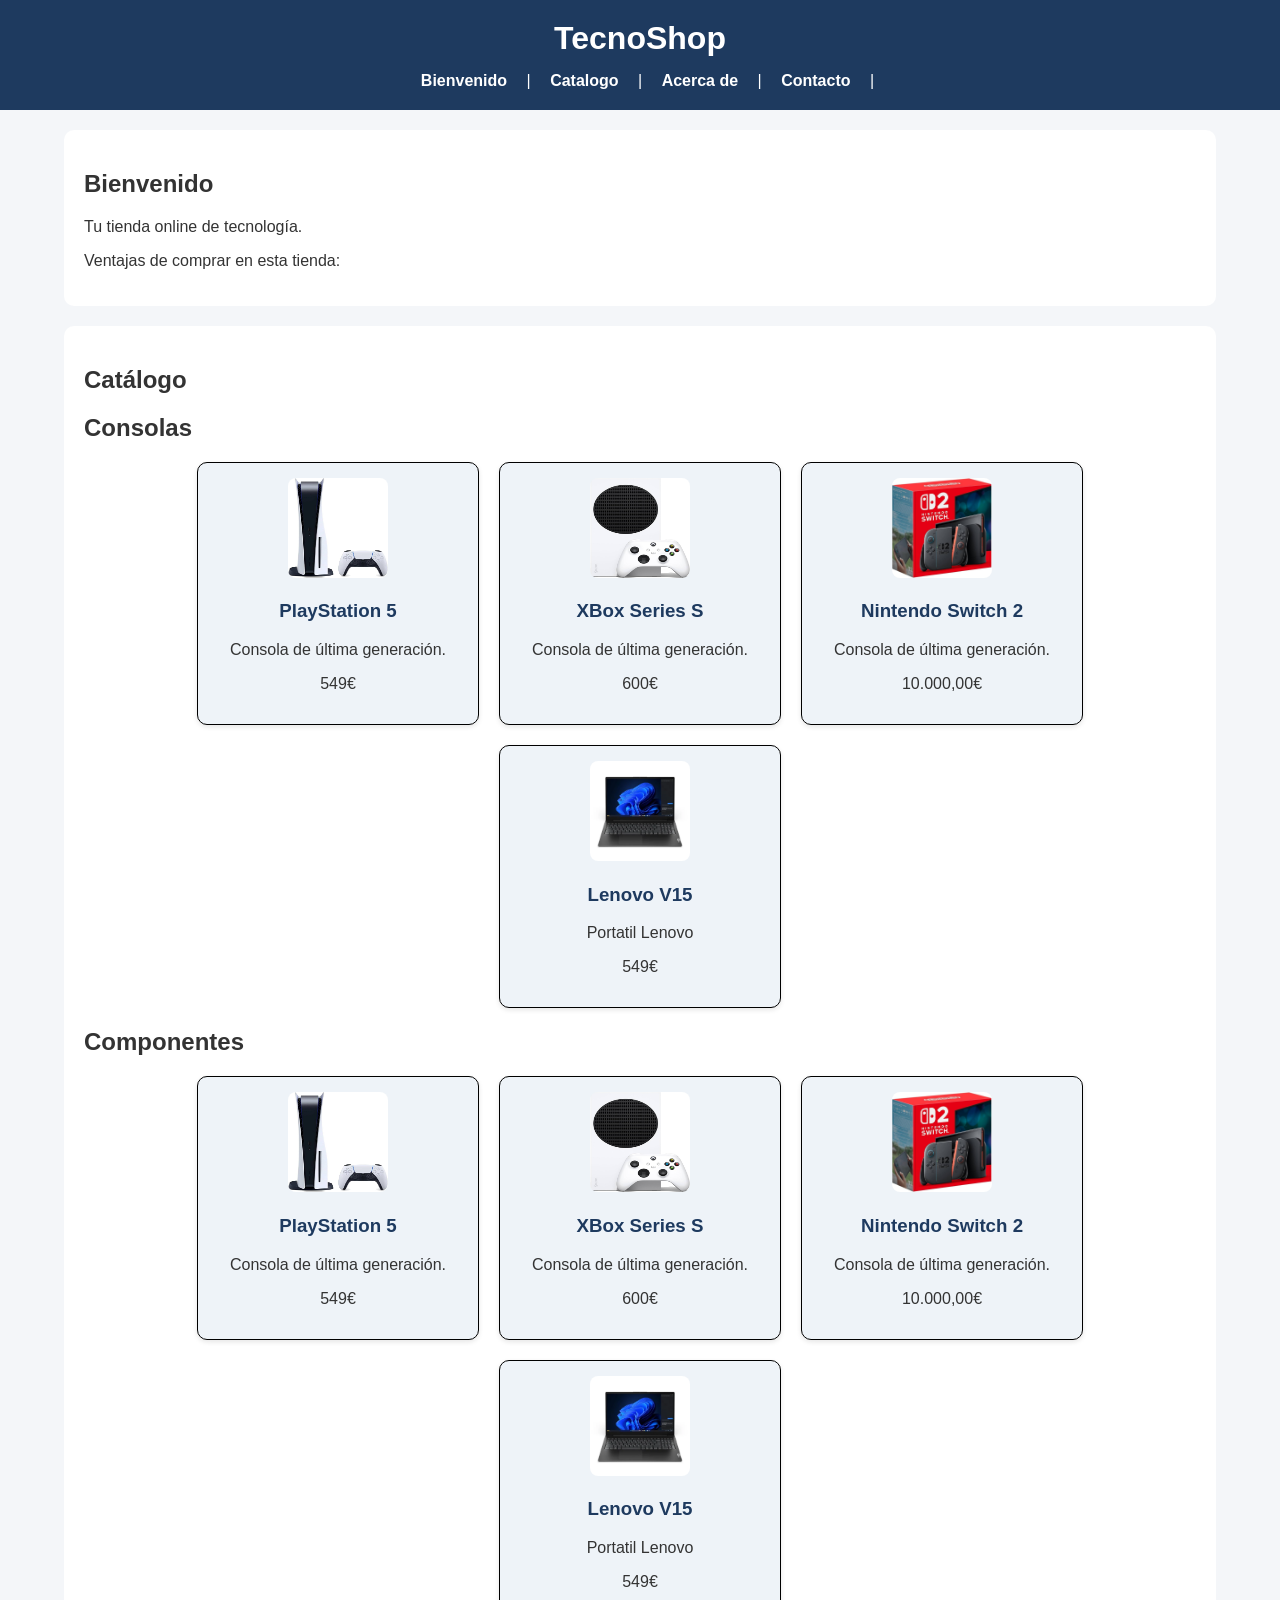
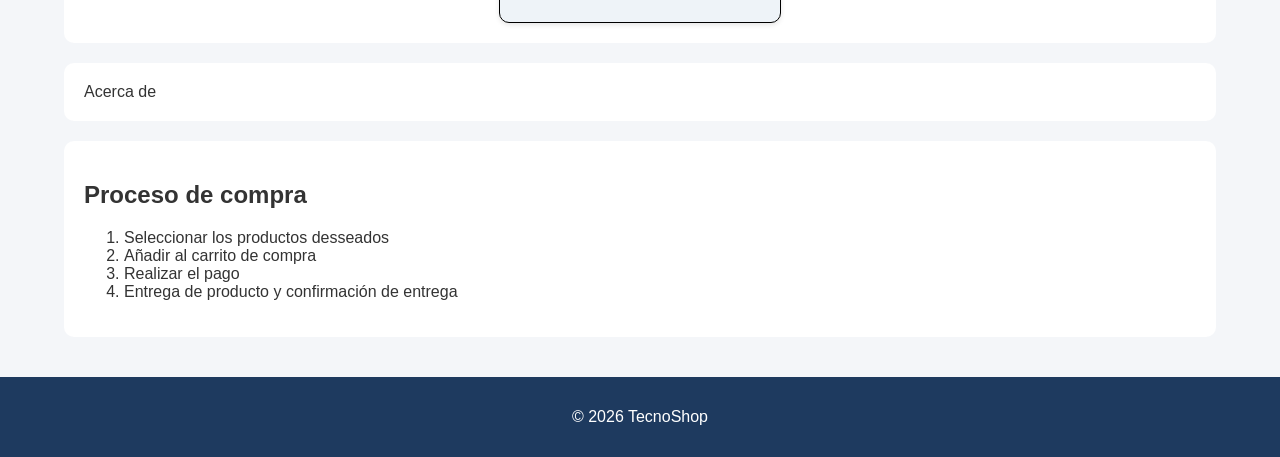
==== index.html @ b51437b1 "Primeiro Commit dessa tarefa" ====
<!DOCTYPE html>
<html lang="es">

<head>
    <meta charset="UTF-8">
    <title>TecnoShop</title>
    <link rel="stylesheet" href="styles.css">
    <script src="functions.js"></script>
</head>

<body>

    <header>
        <h1>TecnoShop</h1>

        <nav>
            <a href="#bienvenido">Bienvenido</a> |
            <a href="#catalogo">Catalogo</a> |
            <a href="#id">Acerca de</a> |
            <a href="">Contacto</a> |
        </nav>
    </header>

    <main>

        <section id="conocenos">
            <h1>Bienvenido</h1>

            <p>
                Tu tienda online de tecnología.
            </p>

            <p>
                Ventajas de comprar en esta tienda:
            </p>

            <!-- Añade una lista desordenada <ul> con las ventajas del sitio web -->
        </section>

        <section id="catalogo">
            <h1>Catálogo</h1>

            <h2>Consolas</h2>

            <div class="lista-de-productos"><!-- DIV producto-->

                <div class="producto">
                    <img src="images/play5.jpg" alt="PlayStation 5">
                    <h3>PlayStation 5</h3>
                    <p>Consola de última generación.</p>
                    <p>549€</p>
                </div>

                <div class="producto">
                    <img src="images/xbox.jpg" alt="XBox Series S">
                    <h3>XBox Series S</h3>
                    <p>Consola de última generación.</p>
                    <p>600€</p>
                </div>

                <div class="producto">
                    <img src="images/switch.jpg" alt="Switch 2">
                    <h3>Nintendo Switch 2</h3>
                    <p>Consola de última generación.</p>
                    <p>10.000,00€</p>
                </div>

                <div class="producto">
                    <img src="images/lenovo-v15.webp" alt="Lenovo V15">
                    <h3>Lenovo V15</h3>
                    <p>Portatil Lenovo</p>
                    <p>549€</p>
                </div>
            </div><!-- End Div Producto -->

            <h2>Componentes</h2>

            <div class="lista-de-productos"><!-- DIV producto-->

                <div class="producto">
                    <img src="images/play5.jpg" alt="PlayStation 5">
                    <h3>PlayStation 5</h3>
                    <p>Consola de última generación.</p>
                    <p>549€</p>
                </div>
                
                <div class="producto">
                    <img src="images/xbox.jpg" alt="XBox Series S">
                    <h3>XBox Series S</h3>
                    <p>Consola de última generación.</p>
                    <p>600€</p>
                </div>

                <div class="producto">
                    <img src="images/switch.jpg" alt="Switch 2">
                    <h3>Nintendo Switch 2</h3>
                    <p>Consola de última generación.</p>
                    <p>10.000,00€</p>
                </div>

                <div class="producto">
                    <img src="images/lenovo-v15.webp" alt="Lenovo V15">
                    <h3>Lenovo V15</h3>
                    <p>Portatil Lenovo</p>
                    <p>549€</p>
                </div>
            </div><!-- End Div Producto -->




        </section>

        <section id="acercaDe">
            Acerca de
        </section>

        <section>
            <h1>Proceso de compra</h1>
            <!-- Añade una lista ordenada con el proceso de compra <ol> -->
            <ol>
                <li>Seleccionar los productos desseados</li>
                <li>Añadir al carrito de compra</li>
                <li>Realizar el pago</li>
                <li>Entrega de producto y confirmación de entrega</li>

            </ol>
        </section>

    </main>

    <footer>
        <p>© 2026 TecnoShop</p>
    </footer>

</body>

</html>
---- styles.css ----
/* ESTILOS GENERALES */

body {
    margin: 0;
    font-family: Arial, sans-serif;
    background-color: #f4f6f9;
    color: #333;
}

/* CABECERA */

header {
    background-color: #1e3a5f;
    color: white;
    padding: 20px;
    text-align: center;
}

header h1 {
    margin: 0;
}

/* MENÚ */

nav {
    margin-top: 15px;
}

nav a {
    color: white;
    text-decoration: none;
    margin: 0 15px;
    font-weight: bold;
}

nav a:hover {
    color: #ffd700;
}

/* CONTENIDO PRINCIPAL */

main {
    width: 90%;
    max-width: 1200px;
    margin: auto;
    padding: 20px;
}

/* SECCIONES */

section {
    background-color: white;
    padding: 20px;
    margin-bottom: 20px;
    border-radius: 10px;
}

/* PRODUCTOS */

 .lista-de-productos {
    display: flex;
    flex-wrap: wrap;
    gap: 20px;
    justify-content: center;
} 

.producto {
    background-color: #eef3f8;
    width: 250px;
    padding: 15px;
    border-radius: 10px;
    text-align: center;
    box-shadow: 0 2px 5px rgba(0, 0, 0, 0.1);
    border: solid 1px black;
}

.producto:hover {
    transform: scale(1.05);
    transition: 0.3s;
}

.producto img {
    width: 100px;
    height: 100px;
    border-radius: 8px;
}

.producto h3 {
    color: #1e3a5f;
}

/* BOTONES */

button {
    background-color: #1e3a5f;
    color: white;
    padding: 10px 15px;
    border: none;
    border-radius: 5px;
    cursor: pointer;
}

button:hover {
    background-color: #244c7a;
}

/* PIE */
footer {
    background-color: #1e3a5f;
    color: white;
    text-align: center;
    padding: 15px;
}
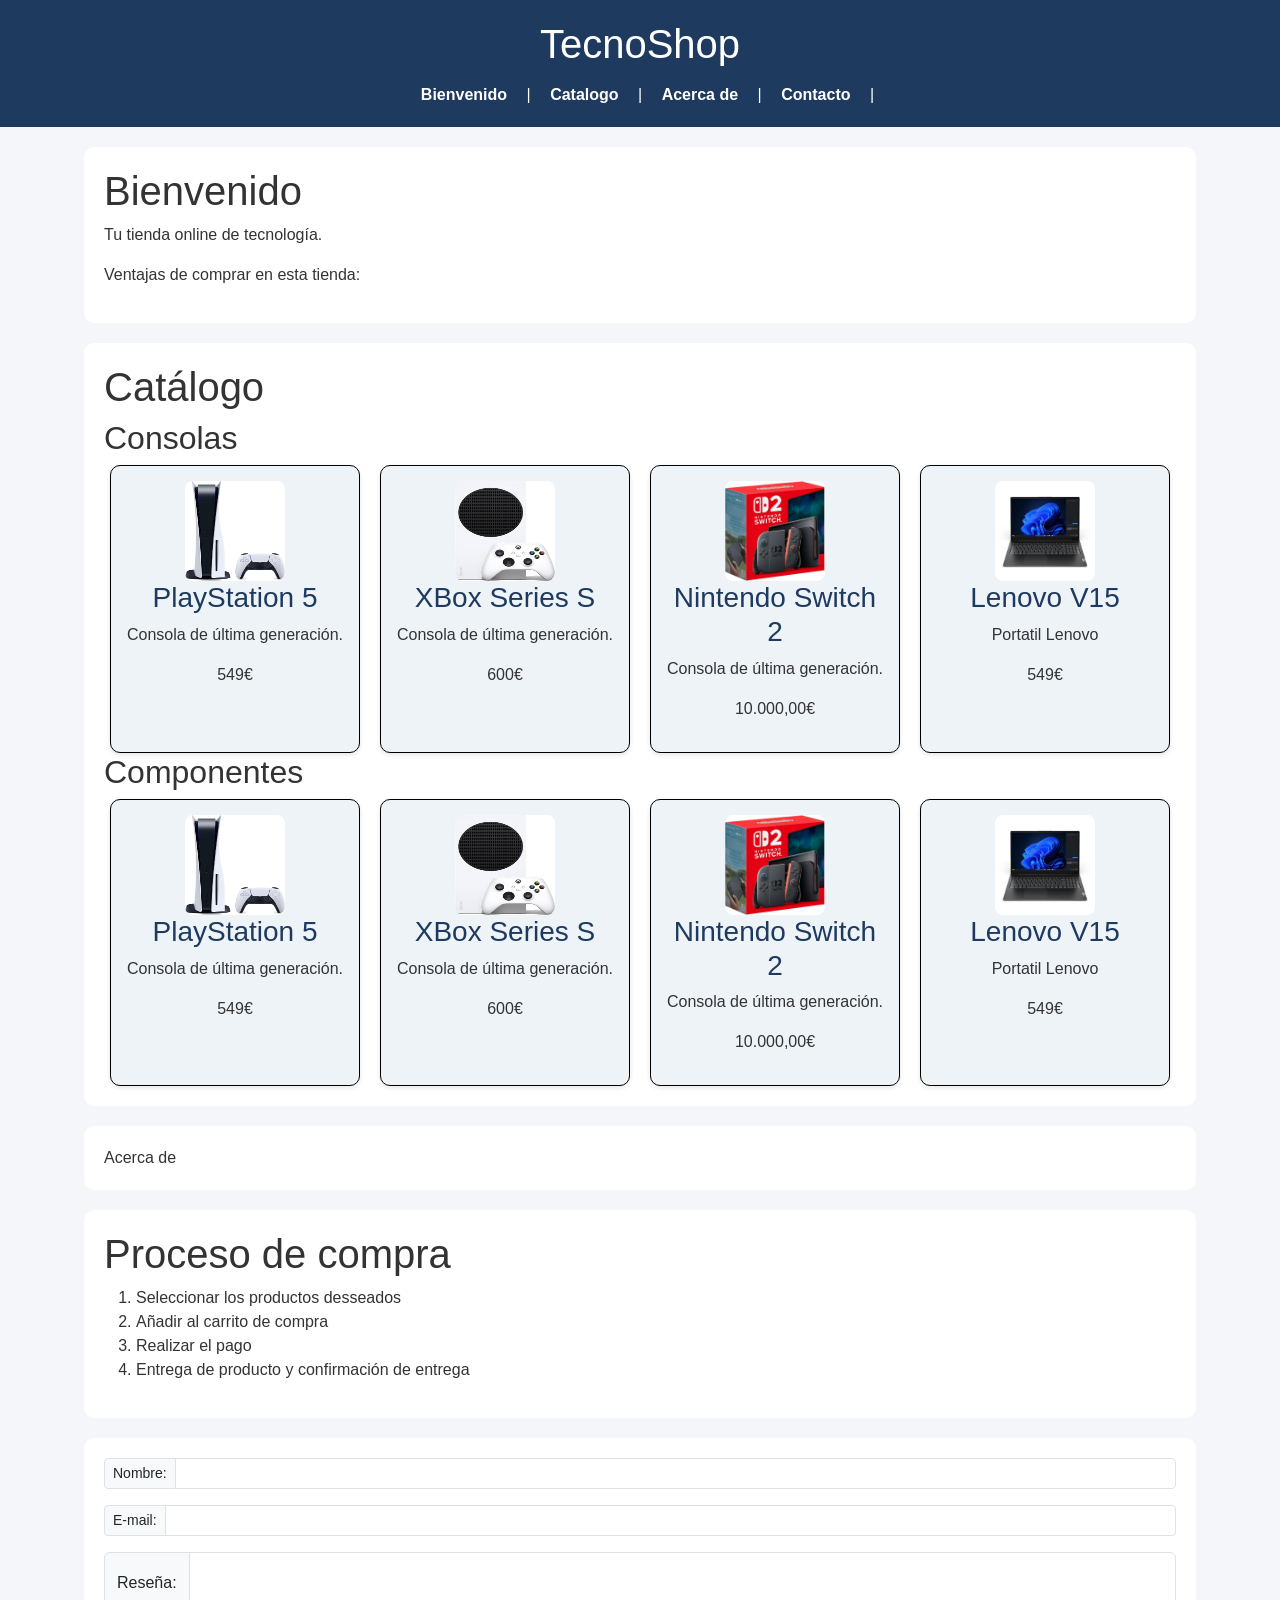
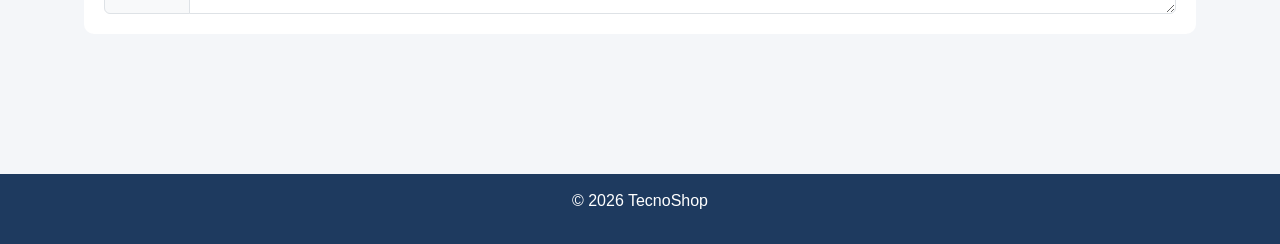
==== commit a1a043bd: "Atualizando a pagina" ====
--- a/index.html
+++ b/index.html
@@ -4,8 +4,11 @@
 <head>
     <meta charset="UTF-8">
     <title>TecnoShop</title>
+    <link rel="stylesheet" href="https://cdn.jsdelivr.net/npm/bootstrap@5.3.8/dist/css/bootstrap.min.css" integrity="sha384-sRIl4kxILFvY47J16cr9ZwB07vP4J8+LH7qKQnuqkuIAvNWLzeN8tE5YBujZqJLB" crossorigin="anonymous">
+
     <link rel="stylesheet" href="styles.css">
     <script src="functions.js"></script>
+    
 </head>
 
 <body>
@@ -17,7 +20,7 @@
             <a href="#bienvenido">Bienvenido</a> |
             <a href="#catalogo">Catalogo</a> |
             <a href="#id">Acerca de</a> |
-            <a href="">Contacto</a> |
+            <a href="contacto.html">Contacto</a> |
         </nav>
     </header>
 
@@ -127,12 +130,40 @@
             </ol>
         </section>
 
+        <section>
+            <form id="formulario" action="contacto.php">
+
+                <div class="input-group input-group-sm mb-3">
+                    <span class="input-group-text" id="inputGroup-sizing-sm">Nombre:</span>
+                    <input type="text" class="form-control" aria-label="Sizing example input" aria-describedby="inputGroup-sizing-sm">
+                </div>
+
+                <div class="input-group input-group-sm mb-3">
+                    <span class="input-group-text" id="inputGroup-sizing-sm">E-mail:</span>
+                    <input type="text" class="form-control" aria-label="Sizing example input" aria-describedby="inputGroup-sizing-sm">
+                </div>
+
+                <div class="input-group">
+                    <span class="input-group-text">Reseña:</span>
+                    <textarea class="form-control" aria-label="With textarea"></textarea>
+                </div>
+
+                
+
+
+            </form>
+        </section>
+
     </main>
 
     <footer>
         <p>© 2026 TecnoShop</p>
     </footer>
 
+    <script>
+
+
+    </script>
+
 </body>
-
 </html>
--- a/styles.css
+++ b/styles.css
@@ -44,6 +44,7 @@
     max-width: 1200px;
     margin: auto;
     padding: 20px;
+    margin-bottom: 100px;
 }
 
 /* SECCIONES */
@@ -110,4 +111,8 @@
     color: white;
     text-align: center;
     padding: 15px;
+    position: inherit;
+    bottom: 0;
+    left: 0;
+    width: 100%;
 }
